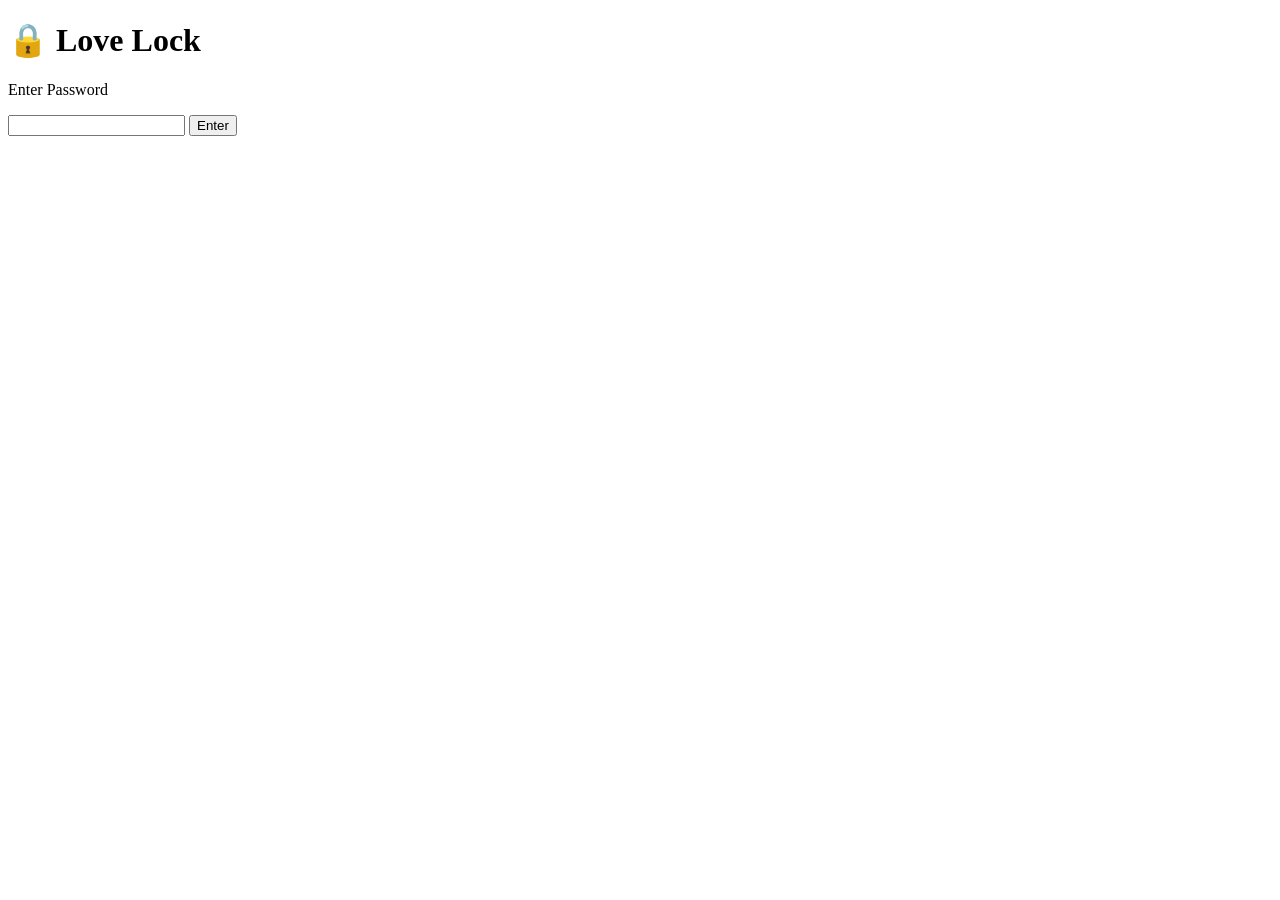
==== index.html @ 9220b673 "Add files via upload" ====
<!DOCTYPE html>
<html>
<head>
<title>Indhu ❤️ Anish</title>
<link rel="stylesheet" href="css/style.css">
</head>
<body class="center">
<div class="box">
<h1>🔒 Love Lock</h1>
<p>Enter Password</p>
<input type="password" id="pass">
<button onclick="login()">Enter</button>
<p id="err"></p>
</div>
<script src="js/main.js"></script>
</body>
</html>
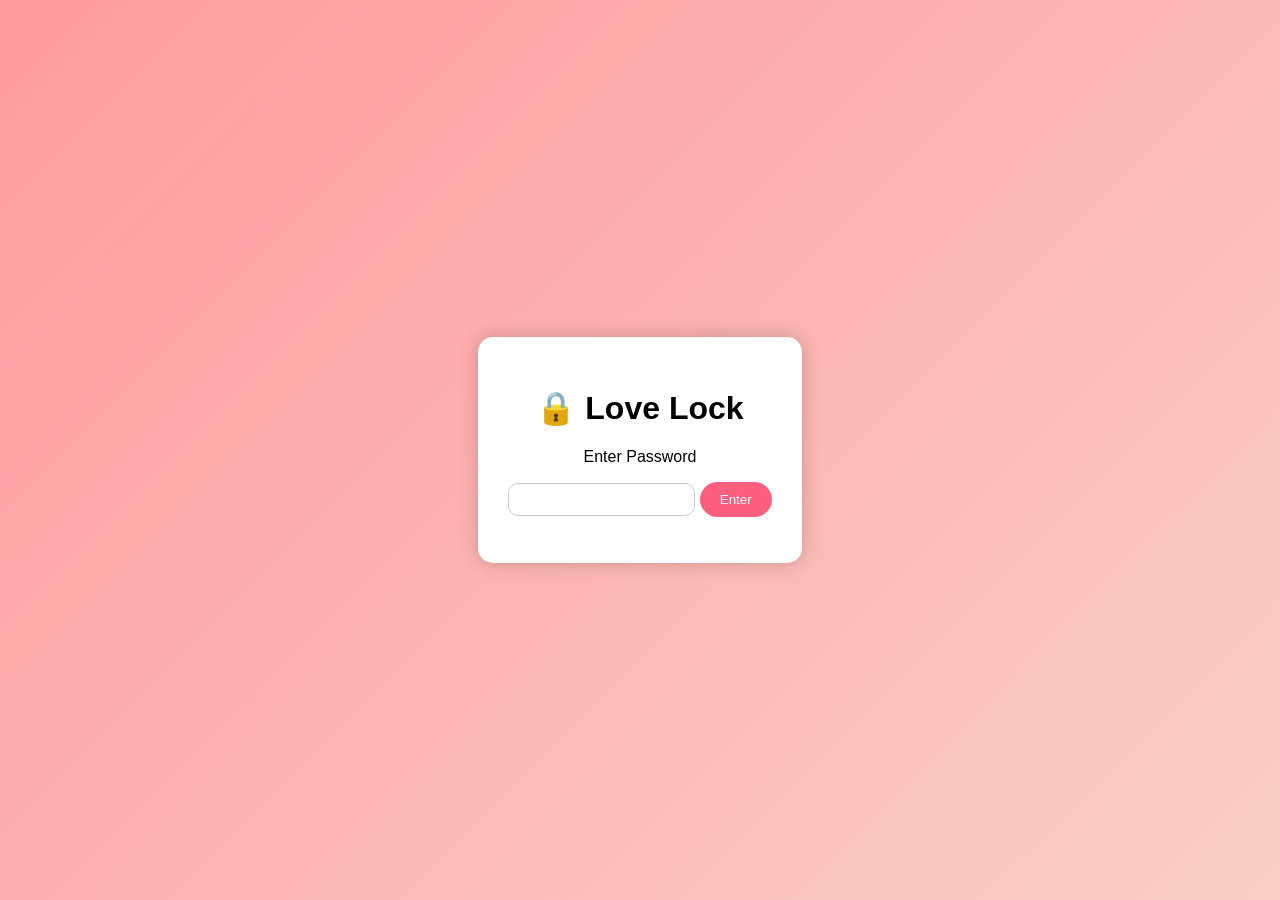
==== commit 49996621: "index.html" ====
--- a/index.html
+++ b/index.html
@@ -2,7 +2,7 @@
 <html>
 <head>
 <title>Indhu ❤️ Anish</title>
-<link rel="stylesheet" href="css/style.css">
+<link rel="stylesheet" href="style.css">
 </head>
 <body class="center">
 <div class="box">
@@ -12,6 +12,8 @@
 <button onclick="login()">Enter</button>
 <p id="err"></p>
 </div>
-<script src="js/main.js"></script>
+<script src="main.js"></script>
 </body>
-</html>+
+</html>
+
--- a/style.css
+++ b/style.css
@@ -0,0 +1,65 @@
+body{
+margin:0;
+font-family:Poppins,Arial;
+background:linear-gradient(135deg,#ff9a9e,#fad0c4);
+min-height:100vh;
+}
+.center{
+display:flex;
+justify-content:center;
+align-items:center;
+}
+.box{
+background:white;
+padding:30px;
+border-radius:15px;
+text-align:center;
+box-shadow:0 0 20px rgba(0,0,0,.2);
+}
+.page{
+max-width:800px;
+margin:auto;
+padding:40px;
+text-align:center;
+animation:fade 1.5s;
+}
+@keyframes fade{
+from{opacity:0}
+to{opacity:1}
+}
+button{
+padding:10px 20px;
+border:none;
+border-radius:20px;
+background:#ff5f7e;
+color:white;
+cursor:pointer;
+}
+input{
+padding:8px;
+border-radius:10px;
+border:1px solid #ccc;
+}
+.slideshow img,.gallery img{
+width:200px;
+border-radius:15px;
+margin:10px;
+}
+#game{
+display:grid;
+grid-template-columns:repeat(4,60px);
+gap:10px;
+justify-content:center;
+}
+.card{
+width:60px;height:60px;
+background:#ff5f7e;
+border-radius:10px;
+display:flex;
+align-items:center;
+justify-content:center;
+font-size:25px;
+color:white;
+cursor:pointer;
+}
+.kavithai{line-height:2;font-size:18px}
